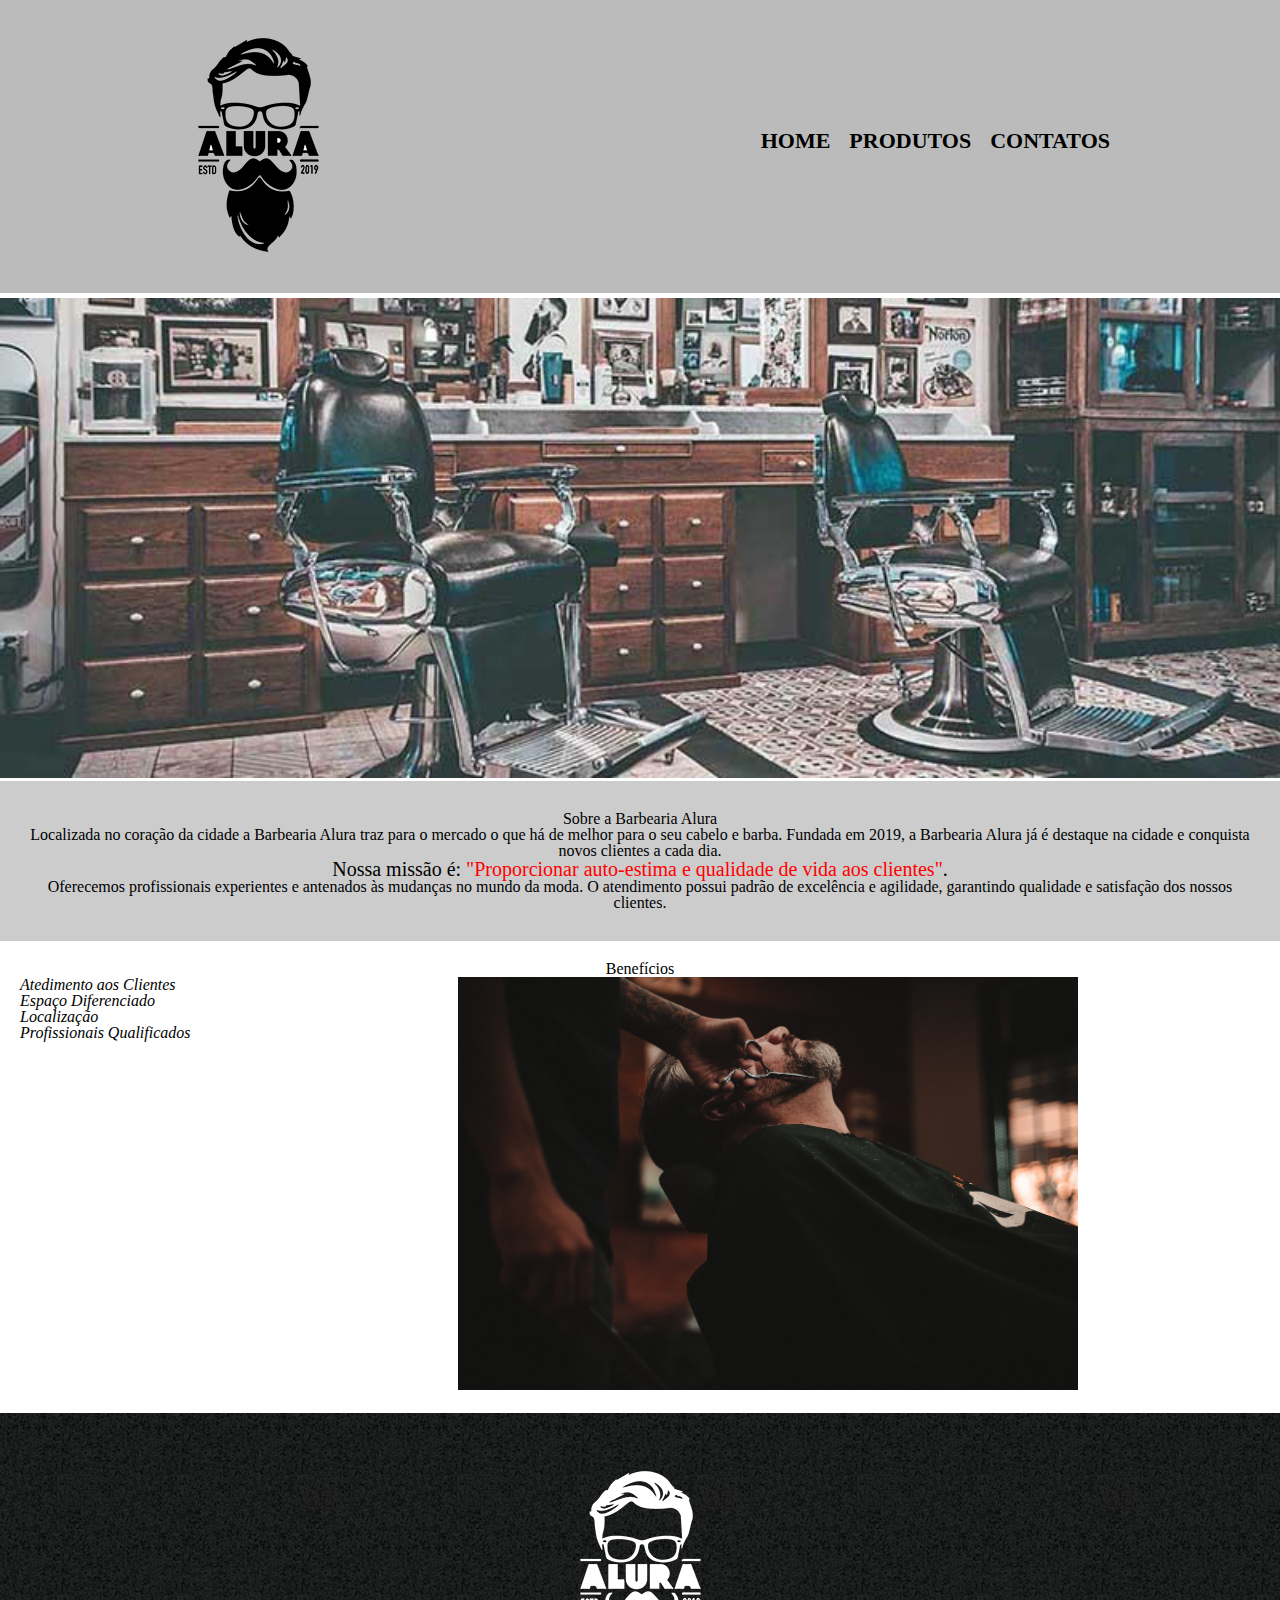
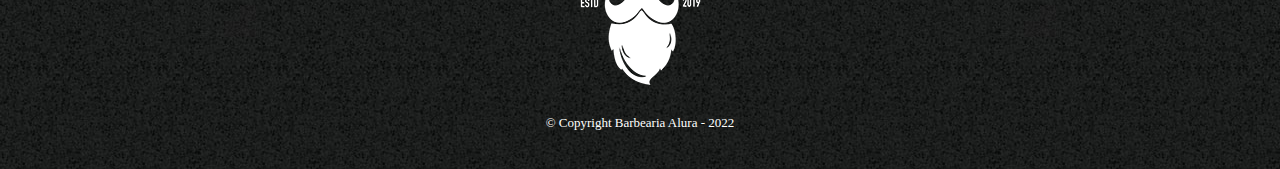
==== Projeto/index.html @ 0ba2c2d9 "Projeto" ====
<!DOCTYPE html>
<html lang="pt-br">
<head>
    <meta charset="UTF-8">
    <meta http-equiv="X-UA-Compatible" content="IE=edge">
    <meta name="viewport" content="width=device-width, initial-scale=1.0">
    <title>Home - Barbearia Alura</title>
    <link rel="stylesheet" href="reset.css">
    <link rel="stylesheet" href="style-home.css">
    <link rel="stylesheet" href="style.css">
</head>
<body>
    <header>
        <div class="caixa">  
            <h1> <img src="logo.png"></h1>
            <nav>
                <ul>
                    <li> <a href="index.html">Home</a> </li>
                    <li> <a href="produtos.html">Produtos</a> </li>
                    <li> <a href="contatos.html">Contatos</a> </li>
                </ul>
            </nav>
        </div>
    </header>
    
    <img id="banner" src="banner.jpg">  
    
    <div id="principal">
        <h2 class="titulo-centralizado">Sobre a Barbearia Alura</h2>
        
        <p>Localizada no coração da cidade a <strong>Barbearia Alura</strong> traz para o mercado o que há de melhor para o seu cabelo e barba. Fundada em 2019, a Barbearia Alura já é destaque na cidade e conquista novos clientes a cada dia.</p>
        
        <p id="missao"><em>Nossa missão é: <strong >"Proporcionar auto-estima e qualidade de vida aos clientes"</strong>.</em></p>
        
        <p>Oferecemos profissionais experientes e antenados às mudanças no mundo da moda. O atendimento possui padrão de excelência e agilidade, garantindo qualidade e satisfação dos nossos clientes.</p>
    </div>
    <div class="beneficios">
        <h3 class="titulo-centralizado">Benefícios</h3>
            <ul>
                <li class="itens">Atedimento aos Clientes</li>
                <li class="itens">Espaço Diferenciado</li>
                <li class="itens">Localização</li>
                <li class="itens">Profissionais Qualificados</li>
            </ul>
        <img src="beneficios.jpg" id="imagembeneficios">
    </div>
    <footer>
        <img src="logo-branco.png" alt="logo-rodape">
        <p class="copyright">&copy; Copyright Barbearia Alura - 2022</p>
    </footer>
</body>
</html>
---- Projeto/style-home.css ----
#banner{
    width: 100%;
    margin-top: 5px;
}

.titulo-centralizado{
    text-align: center;
}

.titulo-principal{
    padding-left: 20px;
}

p{
    text-align: center;
}

#missao{
    font-size: 20px;
}

em strong{
    color: red;
}

.itens{
    font-style: italic;
}

.beneficios{
    background-color: #ffffff;
    padding: 20px;
}

#principal{
    background-color: #cccccc;
    padding: 30px;
}

#imagembeneficios{
    width: 50%;
}

.beneficios ul{
    display: inline-block;
    vertical-align: top;
    width: 20%;
    margin-right: 15%;
}
---- Projeto/style.css ----
header{
    background-color: #bbbbbb;
    padding: 20px 0;
}

.caixa{
    position: relative;
    width: 940px;
    margin: 0 auto;
}
nav{
    position:absolute;
    top: 110px;
    right: 0;
}
nav li{
    display: inline;
    margin: 0 0 0 15px;
}

nav a{
    text-transform: uppercase;
    color: #000000;
    font-weight: bold;
    font-size: 22px;
    text-decoration: none;
}

nav a:hover{
    color:#c78c19;
    text-decoration: underline;
    transition: color.3s;
}

.produtos{
    position: relative;
    width: 940px;
    margin: 0 auto;
}
.produtos li{
    display: inline-block;
    text-align: center;
    width: 30%;
    vertical-align: top;
    margin: 20px 1.5%;
    padding: 30px 20px;
    box-sizing: border-box;
    border: 2px solid #000000;
    border-radius: 10px;   
}  
.produtos a{
    text-decoration: none;
    color: #000000;
}

.produtos li:hover{
    border-color:#c78c19;
}

.produtos li:active{
    border-color: #088c19;
}

.produtos li:hover h2{
    font-size: 35px;
}

.produtos h2{
    font-size: 30px;
    font-weight: bold;
}

.descProduto{
    font-size: 18px;
    
}

.precoProduto{
    font-size: 22px;
    font-weight: bold;
    margin-top: 20px;
}

footer{
    text-align: center;
    background: url("bg.jpg");
    padding: 40px 0;
}

.copyright{
    color: #ffffff;
    font-size: 13px;
    margin-top: 10px;
}

main{
    width: 940px;
    margin: 0 auto;
}

form{
    margin: 40px 0;
}

form label, form p{
    display: block;
    margin: 0 0 10px;
    font-size: 20px;
}

.inputPadrao{
    display: block;
    margin: 0 0 20px;
    padding: 10px 25px;
    width: 50%;
}

.checkbox{
    margin: 20px 0;
}
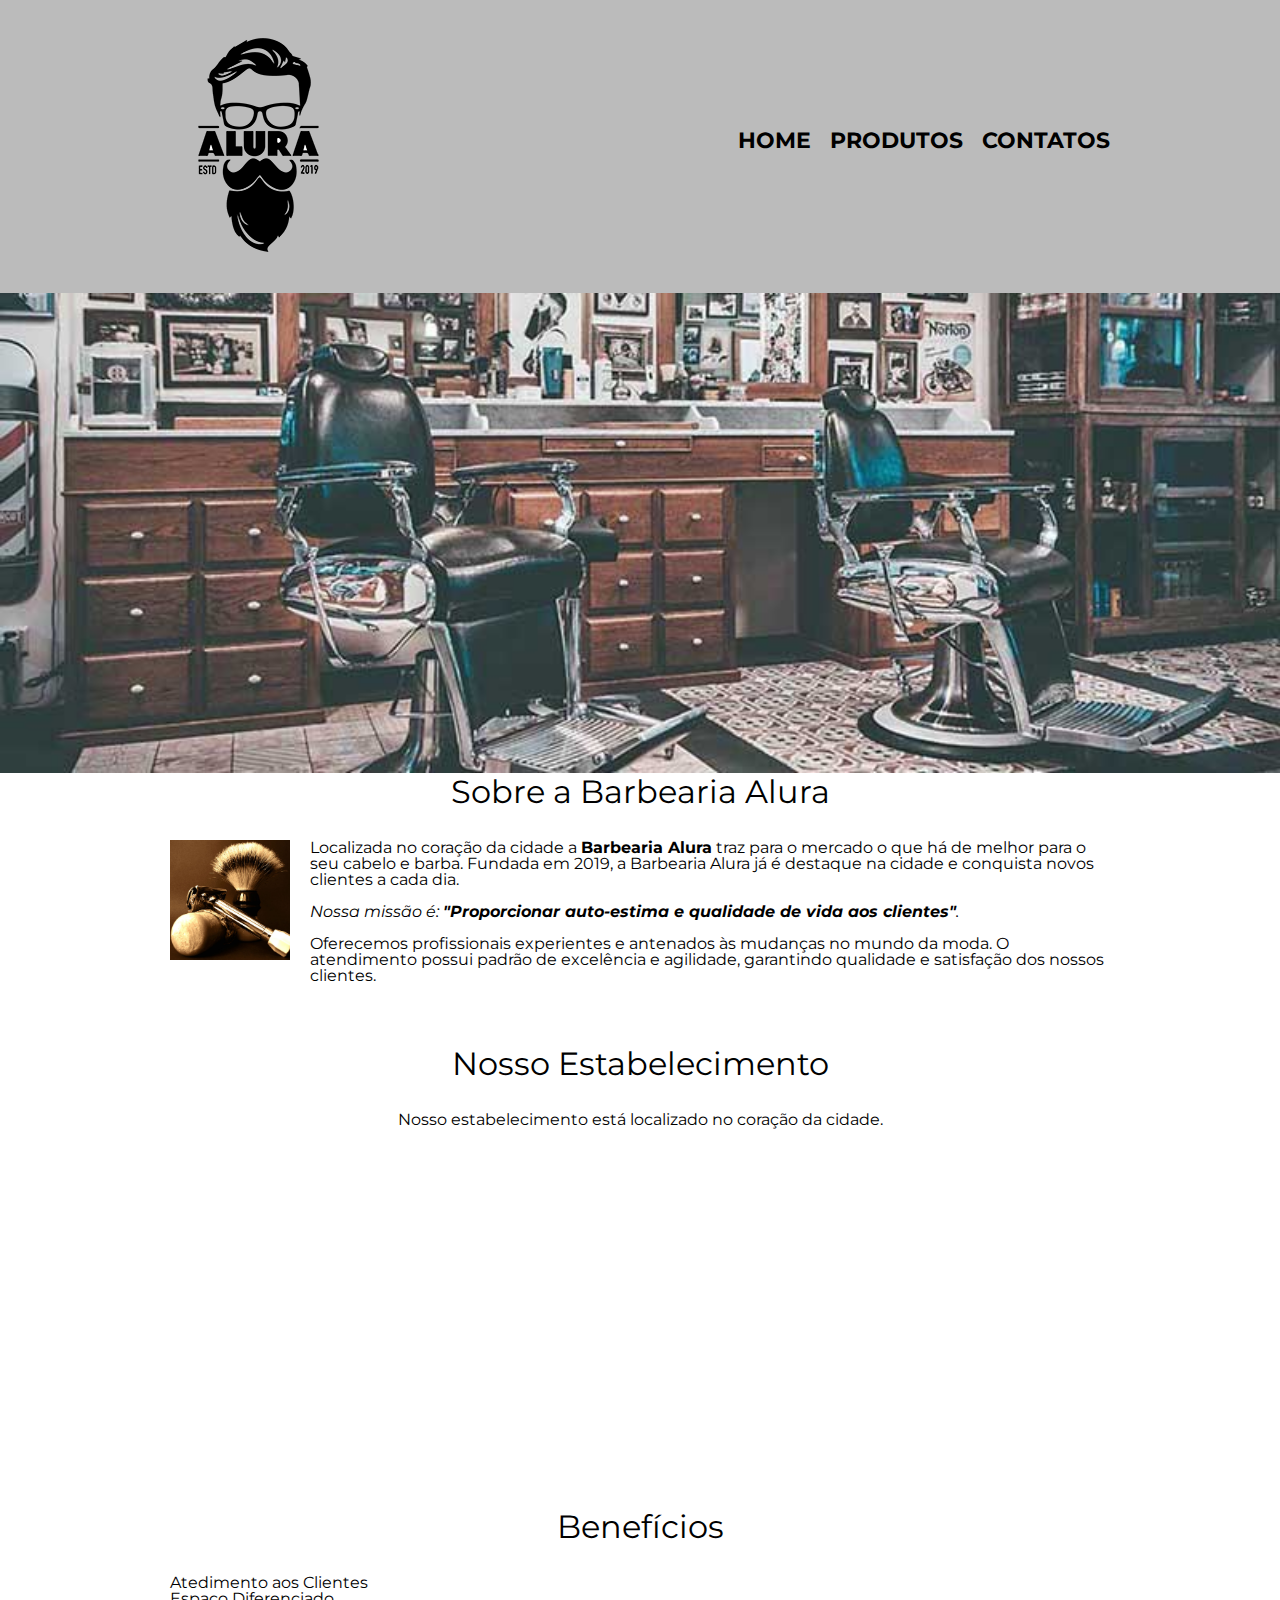
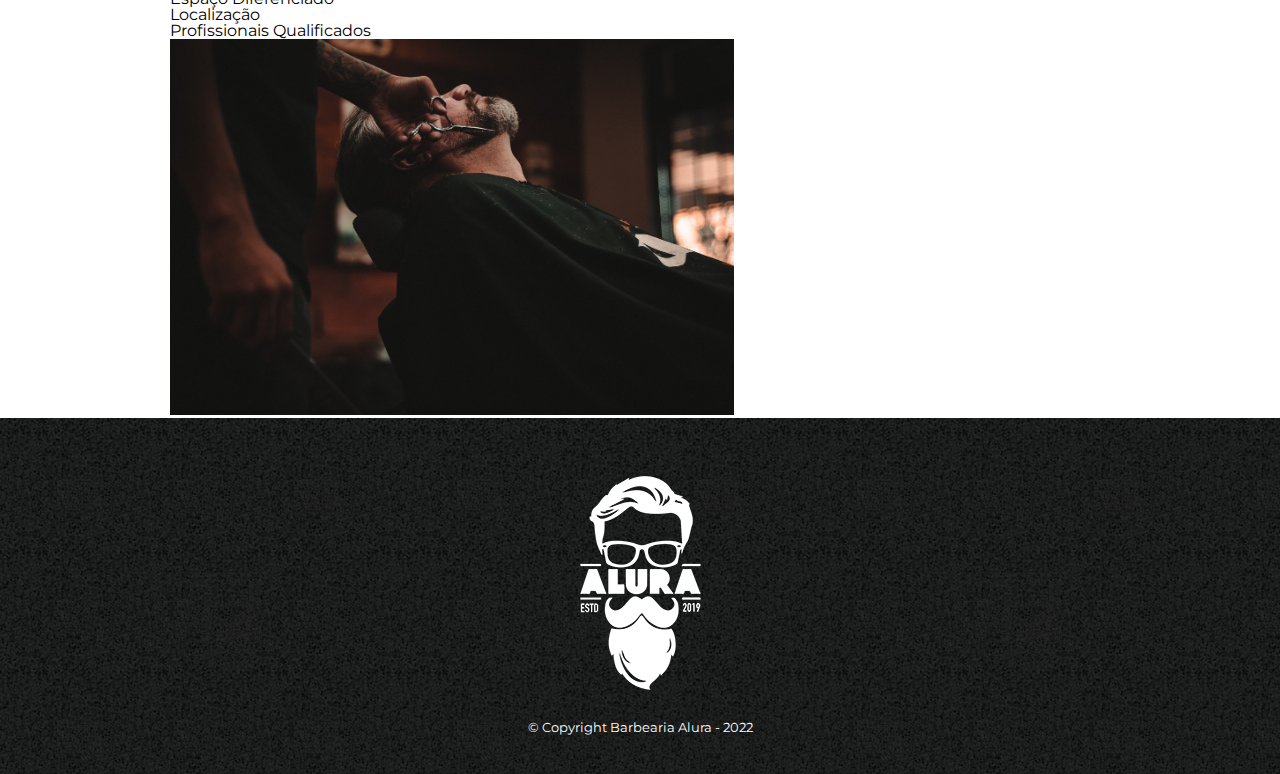
==== commit a0502ad3: "Update 01/07" ====
--- a/Projeto/index.html
+++ b/Projeto/index.html
@@ -6,8 +6,8 @@
     <meta name="viewport" content="width=device-width, initial-scale=1.0">
     <title>Home - Barbearia Alura</title>
     <link rel="stylesheet" href="reset.css">
-    <link rel="stylesheet" href="style-home.css">
     <link rel="stylesheet" href="style.css">
+    <link href="https://fonts.googleapis.com/css?family=Montserrat&display=swap" rel="stylesheet">
 </head>
 <body>
     <header>
@@ -23,27 +23,38 @@
         </div>
     </header>
     
-    <img id="banner" src="banner.jpg">  
+    <img class="banner" src="banner.jpg">  
     
-    <div id="principal">
-        <h2 class="titulo-centralizado">Sobre a Barbearia Alura</h2>
+    <main>
+        <section class="principal">
+            <h2 class="titulo-principal">Sobre a Barbearia Alura</h2>
         
-        <p>Localizada no coração da cidade a <strong>Barbearia Alura</strong> traz para o mercado o que há de melhor para o seu cabelo e barba. Fundada em 2019, a Barbearia Alura já é destaque na cidade e conquista novos clientes a cada dia.</p>
+            <img class="utensilios" src="utensilios.jpg" alt="Utensílios de Barbeiro">
+
+            <p>Localizada no coração da cidade a <strong>Barbearia Alura</strong> traz para o mercado o que há de melhor para o seu cabelo e barba. Fundada em 2019, a Barbearia Alura já é destaque na cidade e conquista novos clientes a cada dia.</p>
         
-        <p id="missao"><em>Nossa missão é: <strong >"Proporcionar auto-estima e qualidade de vida aos clientes"</strong>.</em></p>
+            <p id="missao"><em>Nossa missão é: <strong >"Proporcionar auto-estima e qualidade de vida aos clientes"</strong>.</em></p>
         
-        <p>Oferecemos profissionais experientes e antenados às mudanças no mundo da moda. O atendimento possui padrão de excelência e agilidade, garantindo qualidade e satisfação dos nossos clientes.</p>
-    </div>
-    <div class="beneficios">
-        <h3 class="titulo-centralizado">Benefícios</h3>
-            <ul>
-                <li class="itens">Atedimento aos Clientes</li>
-                <li class="itens">Espaço Diferenciado</li>
-                <li class="itens">Localização</li>
-                <li class="itens">Profissionais Qualificados</li>
-            </ul>
-        <img src="beneficios.jpg" id="imagembeneficios">
-    </div>
+            <p>Oferecemos profissionais experientes e antenados às mudanças no mundo da moda. O atendimento possui padrão de excelência e agilidade, garantindo qualidade e satisfação dos nossos clientes.</p>
+        </section>
+        
+        <section class="mapa">
+            <h3 class="titulo-principal">Nosso Estabelecimento</h3>
+            <p> Nosso estabelecimento está localizado no coração da cidade.</p>
+            <iframe src="https://www.google.com/maps/embed?pb=!1m18!1m12!1m3!1d3656.4498404748992!2d-46.63452058502166!3d-23.588194784669575!2m3!1f0!2f0!3f0!3m2!1i1024!2i768!4f13.1!3m3!1m2!1s0x94ce5a2b2ed7f3a1%3A0xab35da2f5ca62674!2sCaelum%20-%20Escola%20de%20Tecnologia!5e0!3m2!1spt-BR!2sbr!4v1656718635535!5m2!1spt-BR!2sbr" width="100%" height="300" style="border:0;" allowfullscreen="" loading="lazy" referrerpolicy="no-referrer-when-downgrade"></iframe>
+        </section>
+
+        <section class="beneficios">
+            <h3 class="titulo-principal">Benefícios</h3>
+                <ul>
+                    <li class="itens">Atedimento aos Clientes</li>
+                    <li class="itens">Espaço Diferenciado</li>
+                    <li class="itens">Localização</li>
+                    <li class="itens">Profissionais Qualificados</li>
+                </ul>
+            <img src="beneficios.jpg" class="imagembeneficios">
+        </section>
+    </main>
     <footer>
         <img src="logo-branco.png" alt="logo-rodape">
         <p class="copyright">&copy; Copyright Barbearia Alura - 2022</p>
--- a/Projeto/style.css
+++ b/Projeto/style.css
@@ -1,3 +1,7 @@
+body{
+    font-family: 'Montserrat', sans-serif;
+}
+
 header{
     background-color: #bbbbbb;
     padding: 20px 0;
@@ -102,7 +106,7 @@
     margin: 40px 0;
 }
 
-form label, form p{
+form label, form legend{
     display: block;
     margin: 0 0 10px;
     font-size: 20px;
@@ -117,4 +121,79 @@
 
 .checkbox{
     margin: 20px 0;
+}
+
+.enviar{
+    width: 30%;
+    padding: 10px 0;
+    background: orange;
+    color: white;
+    font-weight: bold;
+    font-size: 15px;
+    border: none;
+    border-radius: 5px;
+    transition: 1s all;
+    cursor: pointer;
+}
+
+.enviar:hover{
+    background: darkorange;
+    transform: scale(1.2);
+}
+
+table{
+    margin: 20px 0 40px;
+}
+
+thead{
+    background: #555555;
+    color: white;
+    font-weight: bold;
+}
+
+td, th{
+    border:1px solid #000000;
+    padding: 15px;
+}
+
+.banner{
+    width: 100%;
+}
+
+.utensilios{
+    width: 120px;
+    float: left;
+    margin: 0 20px 20px 0;
+}
+
+.titulo-principal{
+    text-align: center;
+    font-size: 2em;
+    margin: 0 0 1em;
+    clear: left;
+}
+
+.principal p{
+    margin: 0 0 1em;
+}
+
+.principal strong{
+    font-weight: bold;
+}
+
+.principal em{
+    font-style: italic;
+}
+
+.imagembeneficios{
+    width: 60%;
+}
+
+.mapa{
+    padding: 3em 0;
+}
+
+.mapa p{
+    margin: 0 0 2em;
+    text-align: center;
 }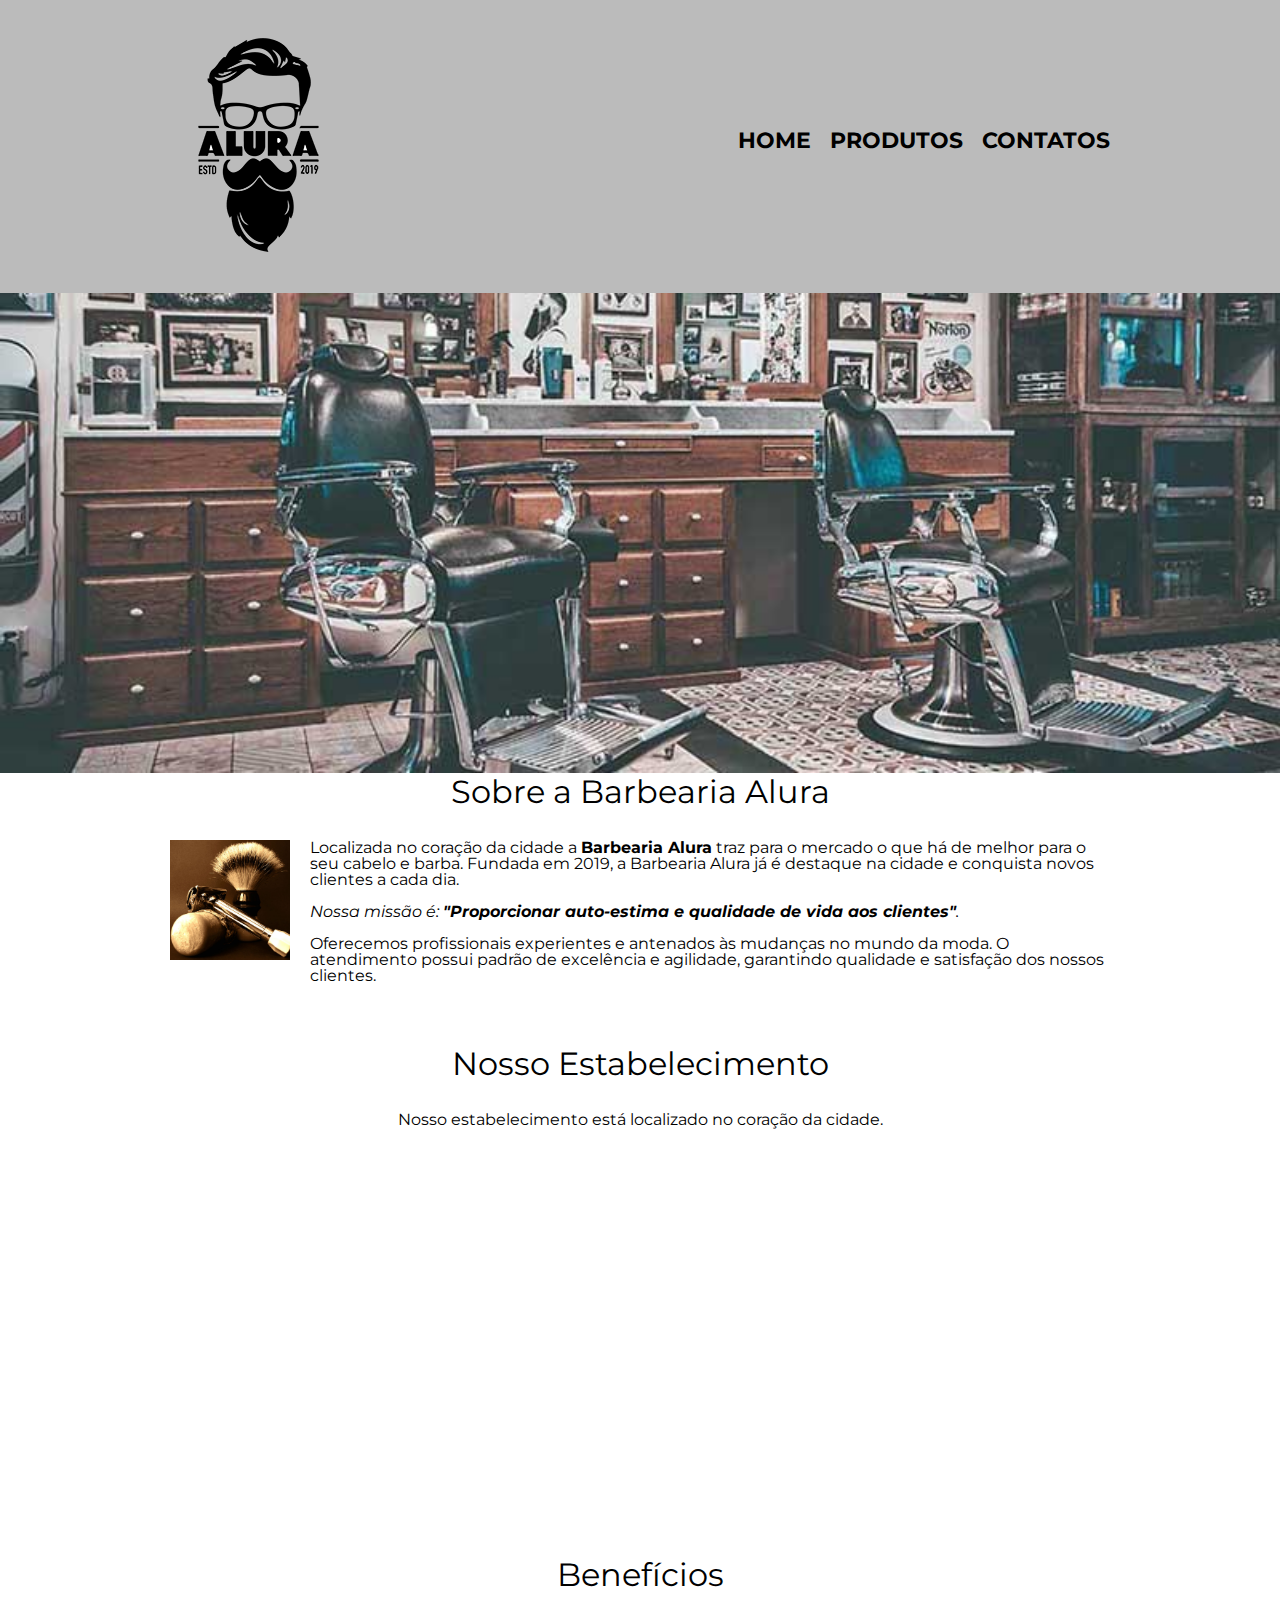
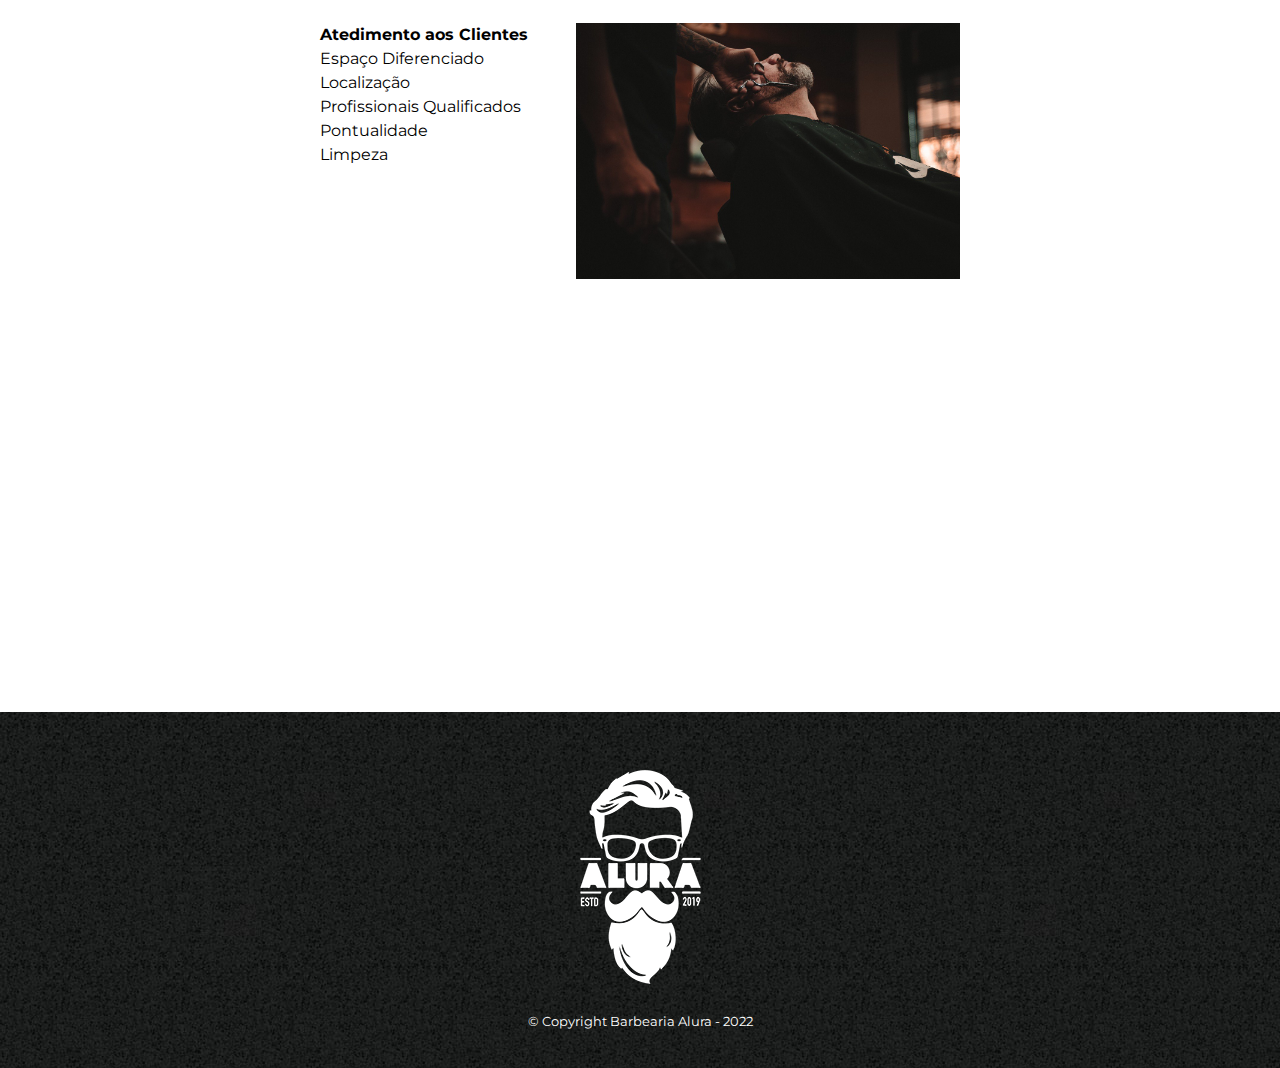
==== commit 3e750374: "Update 23/07" ====
--- a/Projeto/index.html
+++ b/Projeto/index.html
@@ -46,13 +46,22 @@
 
         <section class="beneficios">
             <h3 class="titulo-principal">Benefícios</h3>
-                <ul>
-                    <li class="itens">Atedimento aos Clientes</li>
-                    <li class="itens">Espaço Diferenciado</li>
-                    <li class="itens">Localização</li>
-                    <li class="itens">Profissionais Qualificados</li>
-                </ul>
-            <img src="beneficios.jpg" class="imagembeneficios">
+                
+            <div class="conteudo-beneficios">
+                    <ul class="lista-beneficios">
+                        <li class="itens">Atedimento aos Clientes</li>
+                        <li class="itens">Espaço Diferenciado</li>
+                        <li class="itens">Localização</li>
+                        <li class="itens">Profissionais Qualificados</li>
+                        <li class="itens">Pontualidade</li>
+                        <li class="itens">Limpeza</li>
+                    </ul><img src="beneficios.jpg" class="imagem-beneficios">
+            </div>
+            
+                <div class="video">
+                <iframe width="560" height="315" src="https://www.youtube.com/embed/wcVVXUV0YUY" title="YouTube video player" frameborder="0" allow="accelerometer; autoplay; clipboard-write; encrypted-media; gyroscope; picture-in-picture" allowfullscreen></iframe>
+                
+            </div>
         </section>
     </main>
     <footer>
--- a/Projeto/style.css
+++ b/Projeto/style.css
@@ -85,18 +85,6 @@
     margin-top: 20px;
 }
 
-footer{
-    text-align: center;
-    background: url("bg.jpg");
-    padding: 40px 0;
-}
-
-.copyright{
-    color: #ffffff;
-    font-size: 13px;
-    margin-top: 10px;
-}
-
 main{
     width: 940px;
     margin: 0 auto;
@@ -185,10 +173,6 @@
     font-style: italic;
 }
 
-.imagembeneficios{
-    width: 60%;
-}
-
 .mapa{
     padding: 3em 0;
 }
@@ -196,4 +180,48 @@
 .mapa p{
     margin: 0 0 2em;
     text-align: center;
+}
+
+.beneficios{
+    padding: 3em 0;
+}
+
+.imagem-beneficios{
+    width: 60%;
+}
+
+.conteudo-beneficios{
+    width: 640px;
+    margin: 0 auto;
+}
+
+.lista-beneficios{
+    width: 40%;
+    display: inline-block;
+    vertical-align: top;
+}
+
+.itens{
+    line-height: 1.5;
+}
+
+.itens:first-child{
+    font-weight: bold;
+}
+
+.video{
+    width: 560px;
+    margin: 2em auto;
+}
+
+.copyright{
+    color: #ffffff;
+    font-size: 13px;
+    margin-top: 10px;
+}
+
+footer{
+    text-align: center;
+    background: url("bg.jpg");
+    padding: 40px 0;
 }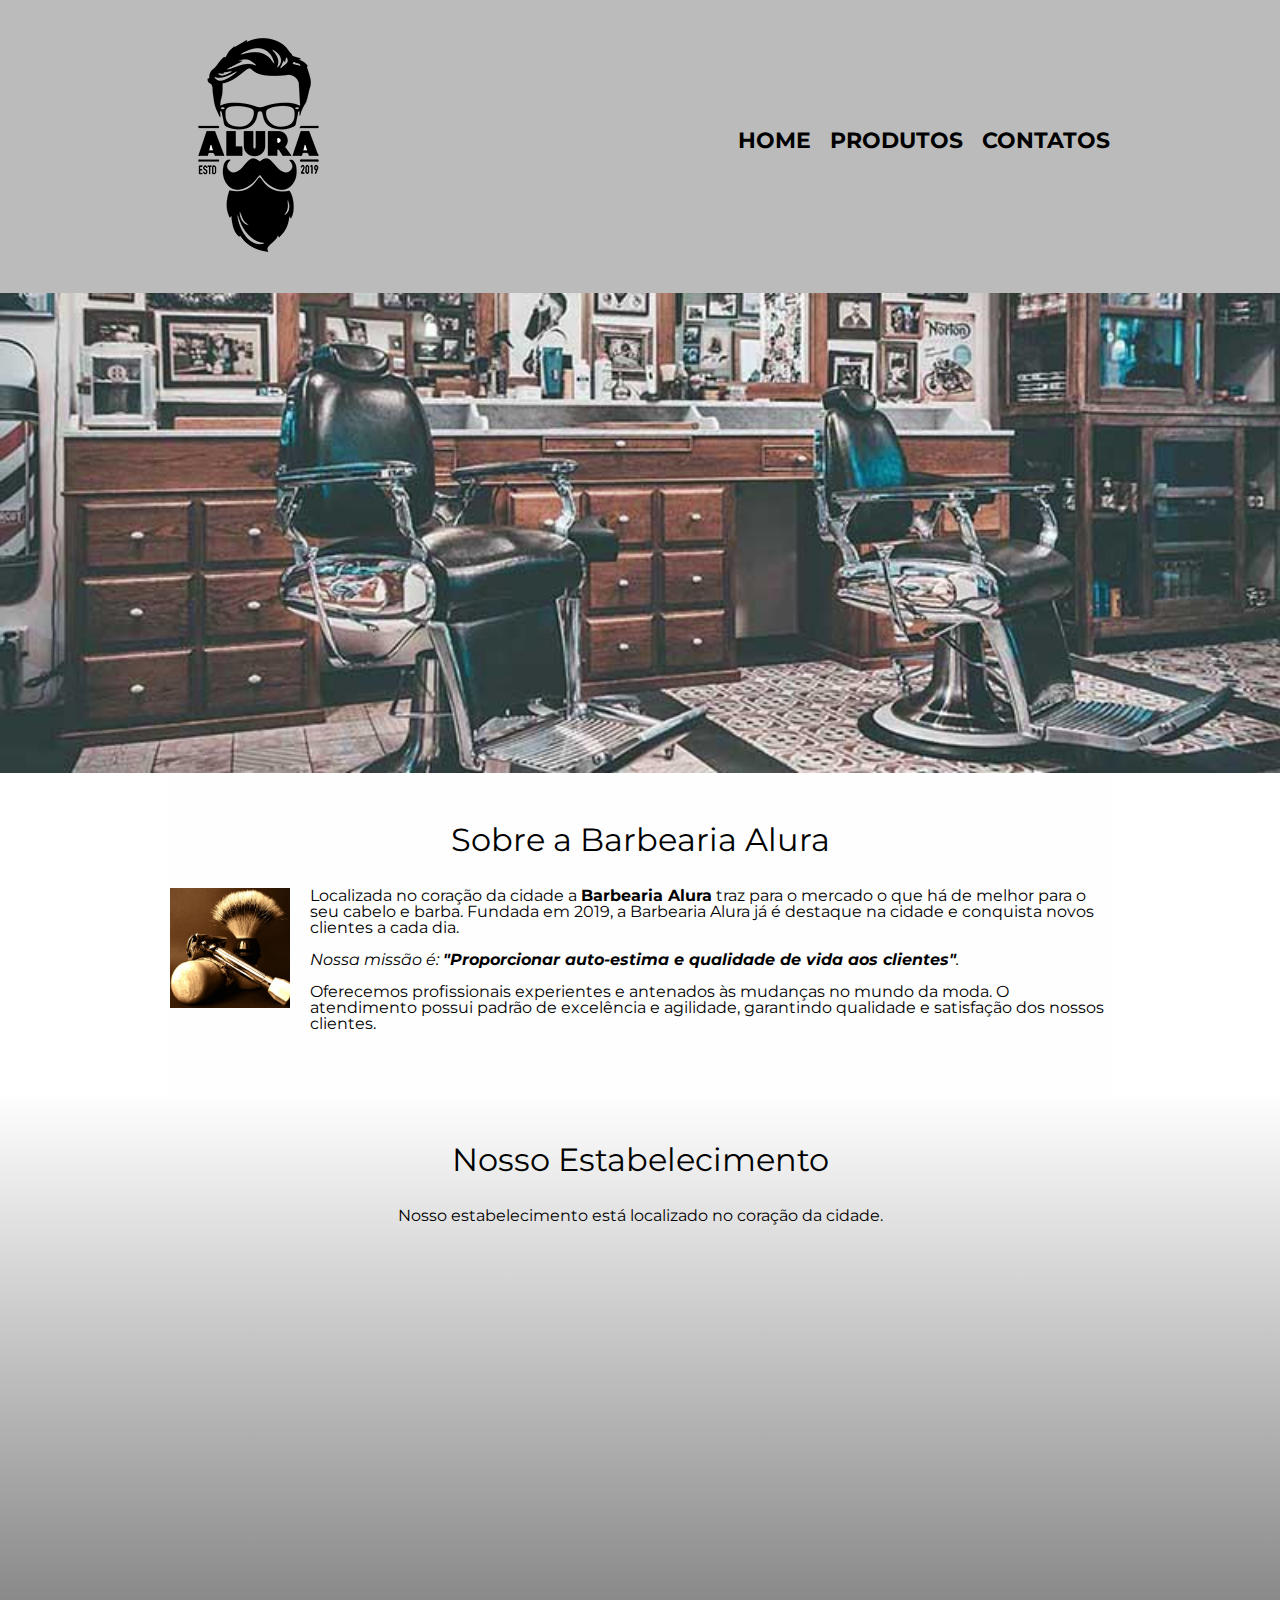
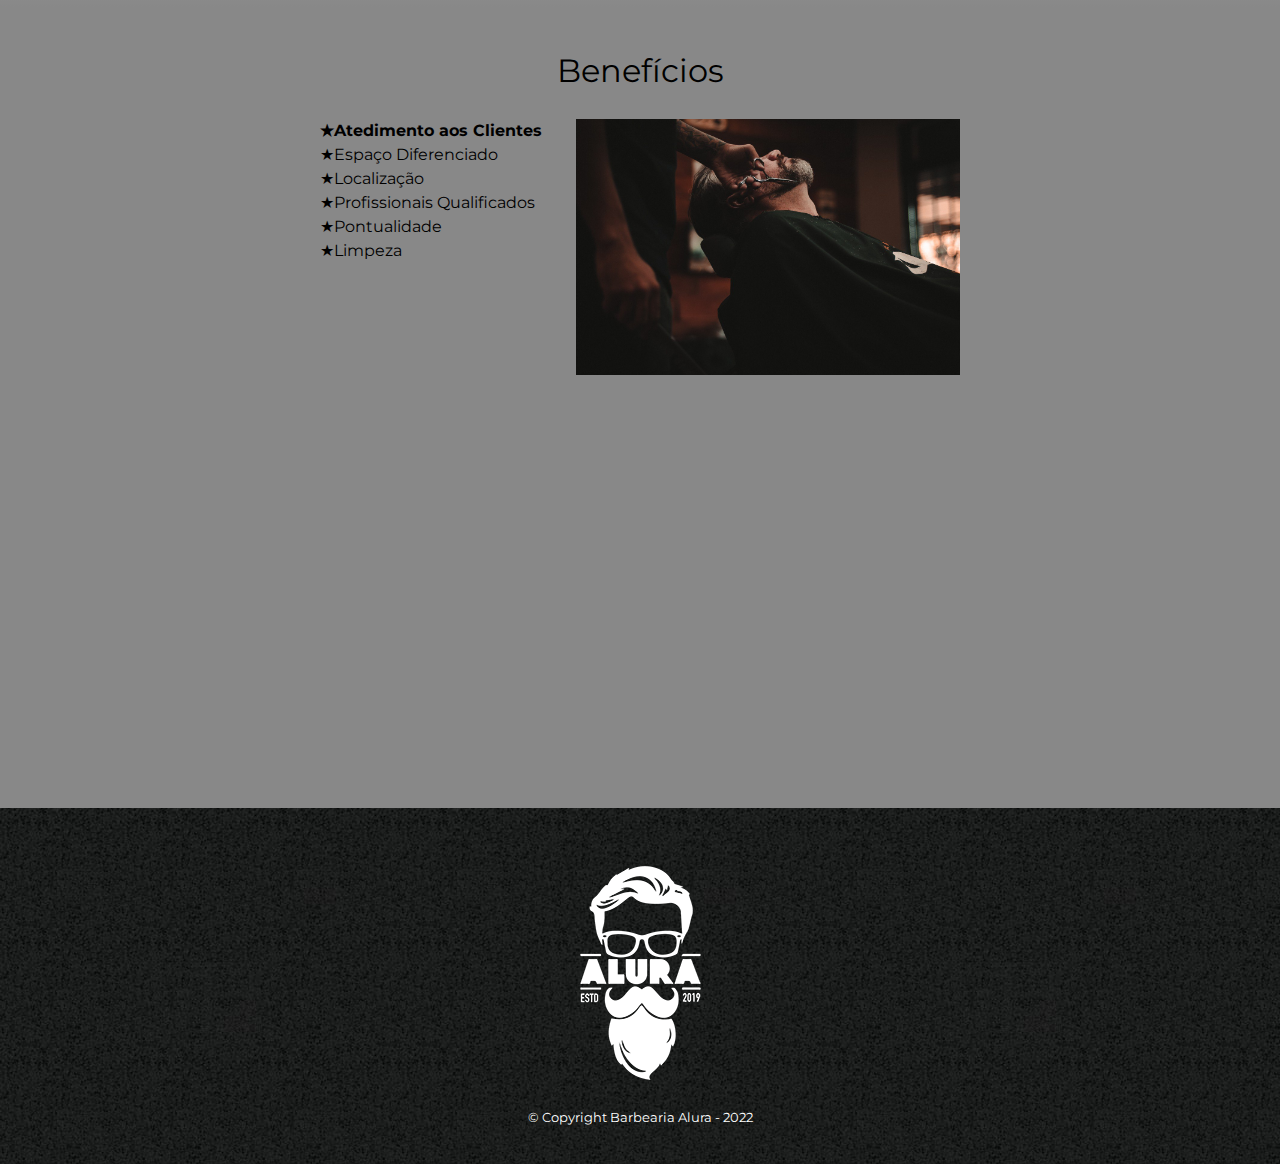
==== commit a8ffd85a: "Update 23/07" ====
--- a/Projeto/index.html
+++ b/Projeto/index.html
@@ -41,7 +41,9 @@
         <section class="mapa">
             <h3 class="titulo-principal">Nosso Estabelecimento</h3>
             <p> Nosso estabelecimento está localizado no coração da cidade.</p>
-            <iframe src="https://www.google.com/maps/embed?pb=!1m18!1m12!1m3!1d3656.4498404748992!2d-46.63452058502166!3d-23.588194784669575!2m3!1f0!2f0!3f0!3m2!1i1024!2i768!4f13.1!3m3!1m2!1s0x94ce5a2b2ed7f3a1%3A0xab35da2f5ca62674!2sCaelum%20-%20Escola%20de%20Tecnologia!5e0!3m2!1spt-BR!2sbr!4v1656718635535!5m2!1spt-BR!2sbr" width="100%" height="300" style="border:0;" allowfullscreen="" loading="lazy" referrerpolicy="no-referrer-when-downgrade"></iframe>
+            <div class="mapa-conteudo">
+                <iframe src="https://www.google.com/maps/embed?pb=!1m18!1m12!1m3!1d3656.4498404748992!2d-46.63452058502166!3d-23.588194784669575!2m3!1f0!2f0!3f0!3m2!1i1024!2i768!4f13.1!3m3!1m2!1s0x94ce5a2b2ed7f3a1%3A0xab35da2f5ca62674!2sCaelum%20-%20Escola%20de%20Tecnologia!5e0!3m2!1spt-BR!2sbr!4v1656718635535!5m2!1spt-BR!2sbr" width="100%" height="300" style="border:0;" allowfullscreen="" loading="lazy" referrerpolicy="no-referrer-when-downgrade"></iframe>
+            </div>
         </section>
 
         <section class="beneficios">
--- a/Projeto/style.css
+++ b/Projeto/style.css
@@ -85,11 +85,6 @@
     margin-top: 20px;
 }
 
-main{
-    width: 940px;
-    margin: 0 auto;
-}
-
 form{
     margin: 40px 0;
 }
@@ -161,6 +156,13 @@
     clear: left;
 }
 
+.principal{
+    padding: 3em 0;
+    background: #fefefe;
+    width: 940px;
+    margin: 0 auto;
+}
+
 .principal p{
     margin: 0 0 1em;
 }
@@ -175,6 +177,7 @@
 
 .mapa{
     padding: 3em 0;
+    background: linear-gradient(#fefefe, #888888)
 }
 
 .mapa p{
@@ -182,8 +185,14 @@
     text-align: center;
 }
 
+.mapa-conteudo{
+    width: 940px;
+    margin: 0 auto;
+}
+
 .beneficios{
     padding: 3em 0;
+    background: #888888;
 }
 
 .imagem-beneficios{
@@ -204,6 +213,9 @@
 .itens{
     line-height: 1.5;
 }
+.itens::before{
+    content:"★";
+}
 
 .itens:first-child{
     font-weight: bold;
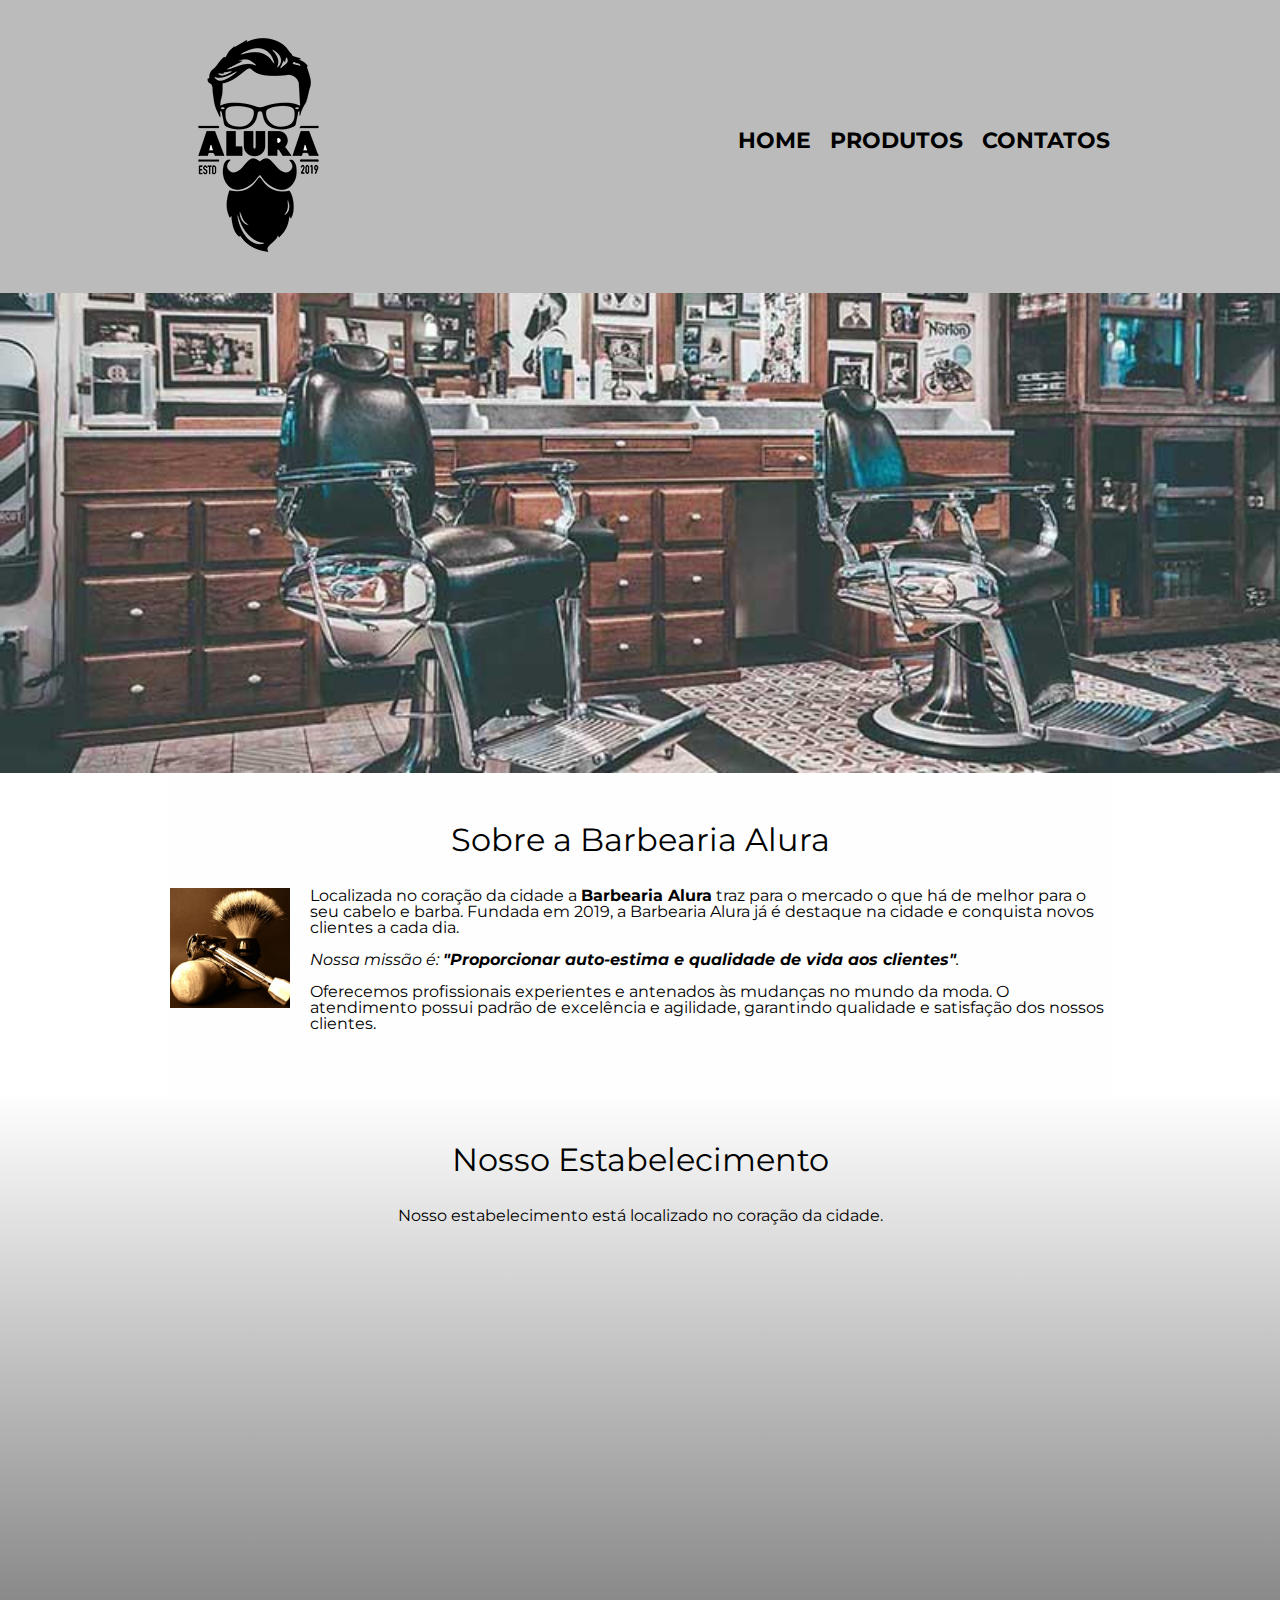
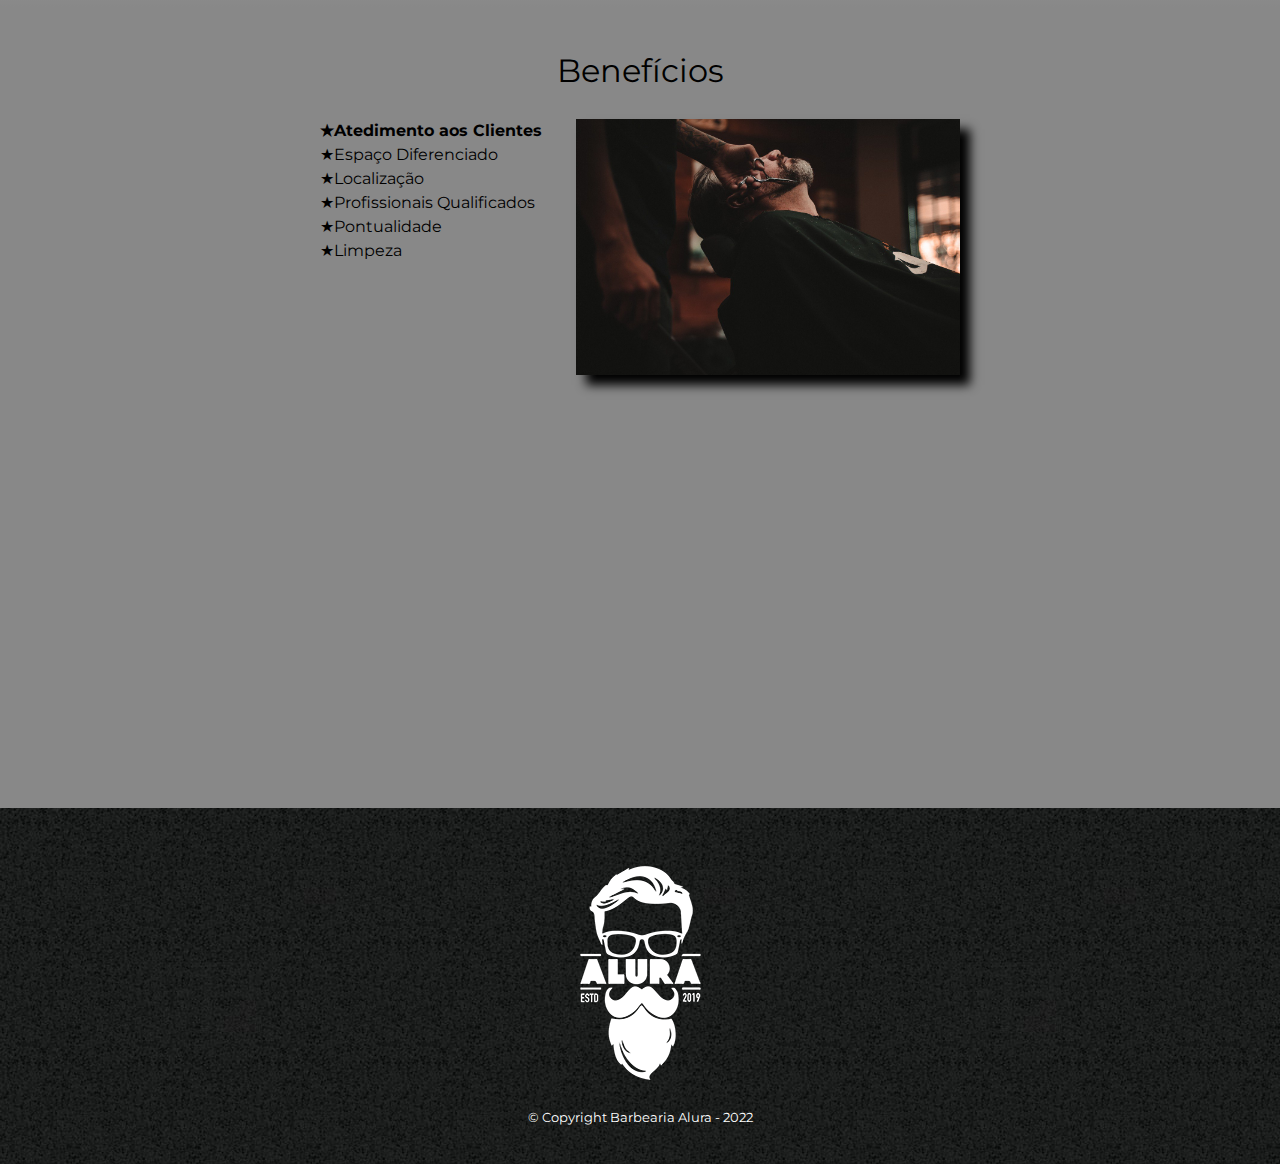
==== commit c0eec290: "Update 10.08" ====
--- a/Projeto/index.html
+++ b/Projeto/index.html
@@ -2,8 +2,7 @@
 <html lang="pt-br">
 <head>
     <meta charset="UTF-8">
-    <meta http-equiv="X-UA-Compatible" content="IE=edge">
-    <meta name="viewport" content="width=device-width, initial-scale=1.0">
+    <meta name="viewport" content="width=device-width">
     <title>Home - Barbearia Alura</title>
     <link rel="stylesheet" href="reset.css">
     <link rel="stylesheet" href="style.css">
@@ -61,7 +60,7 @@
             </div>
             
                 <div class="video">
-                <iframe width="560" height="315" src="https://www.youtube.com/embed/wcVVXUV0YUY" title="YouTube video player" frameborder="0" allow="accelerometer; autoplay; clipboard-write; encrypted-media; gyroscope; picture-in-picture" allowfullscreen></iframe>
+                <iframe width="100%" height="315" src="https://www.youtube.com/embed/wcVVXUV0YUY" title="YouTube video player" frameborder="0" allow="accelerometer; autoplay; clipboard-write; encrypted-media; gyroscope; picture-in-picture" allowfullscreen></iframe>
                 
             </div>
         </section>
--- a/Projeto/style.css
+++ b/Projeto/style.css
@@ -197,6 +197,13 @@
 
 .imagem-beneficios{
     width: 60%;
+    opacity: 1;
+    transition: 1s;
+    box-shadow: 10px 10px 10px #000000;
+}
+
+.imagem-beneficios:hover{
+    opacity: 0.7;
 }
 
 .conteudo-beneficios{
@@ -236,4 +243,18 @@
     text-align: center;
     background: url("bg.jpg");
     padding: 40px 0;
+}
+
+@media screen and (max-width: 480px) {
+    .caixa, .principal, .conteudo-beneficios, .mapa-conteudo, .video{
+        width:auto;
+    }
+
+    h1{
+        text-align: center;
+    }
+
+    nav{
+        position: static;
+    }
 }